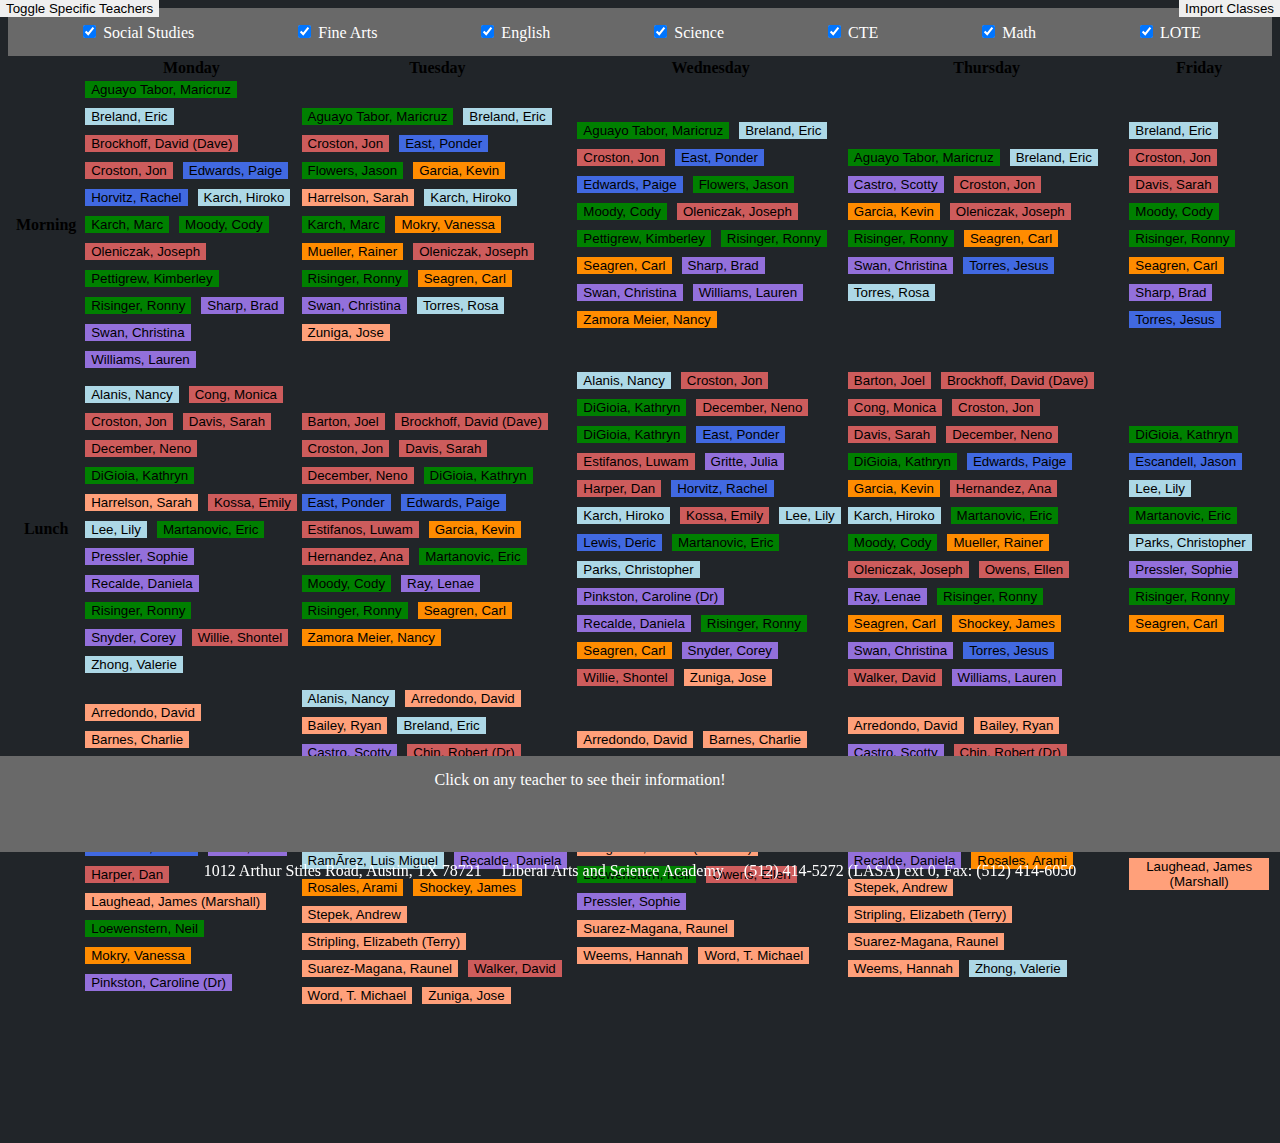
==== website/index.html @ 444f479a "Cookies" ====
<!doctype html>
<html lang="en">
<head>
    <meta charset="utf-8">
    <meta name="viewport" content="width=device-width, initial-scale=1, shrink-to-fit=no">
    <meta name="description" content="Unified office hours for the Liberal Arts and Science Academy">
    <meta name="author" content="Created by Gideon Witchel and Andrew Teodorovich">

    <title>Office Hours | LASA</title>
    <link rel="icon" href="https://lh4.googleusercontent.com/qjjgTQ-L8dC3dmBaXqJXd7nHj6X3Tf55C_dZjPt8AWfb5v_JRDjmRHr9_gg9RFBC7KksbBu1uAZBtEB-ic3JBfMozmk20KAPmim9JNDPC3h0mXg">

    <!-- BOOTSTRAP -->
    <link href="https://cdn.jsdelivr.net/npm/bootstrap@5.3.0-alpha3/dist/css/bootstrap.min.css" rel="stylesheet" integrity="sha384-KK94CHFLLe+nY2dmCWGMq91rCGa5gtU4mk92HdvYe+M/SXH301p5ILy+dN9+nJOZ" crossorigin="anonymous">
    <script src="https://cdn.jsdelivr.net/npm/bootstrap@5.3.0-alpha3/dist/js/bootstrap.bundle.min.js" integrity="sha384-ENjdO4Dr2bkBIFxQpeoTz1HIcje39Wm4jDKdf19U8gI4ddQ3GYNS7NTKfAdVQSZe" crossorigin="anonymous"></script>

    <!-- JQUERY -->
    <script src="https://ajax.googleapis.com/ajax/libs/jquery/3.6.4/jquery.min.js"></script>

    <!-- LASA OFFICE HOURS -->
    <script src="javascript/index.js" type="text/javascript"></script>
    <script src="javascript/classes.js" type="text/javascript"></script>
    <script src="javascript/buttons.js" type="text/javascript"></script>
    <script src="javascript/cookies.js" type="text/javascript"></script>

    <link href="stylesheets/index.css" media="screen" rel="stylesheet" type="text/css">
    <link href="stylesheets/classes.css" media="screen" rel="stylesheet" type="text/css">
    <link href="stylesheets/headerfooter.css" media="screen" rel="stylesheet" type="text/css">
</head>

<body>
    <div id="toolbar">
        <div id="toolbar-subjects">
            <button type="button" class="btn btn-dark" id="toggle-toolbar-classes">Toggle Specific Teachers</button>
            <div class="form-check form-switch form-check-inline">
                <input class="form-check-input class-socialstudies-color" type="checkbox" id="checkbox-socialstudies" checked>
                <label class="form-check-label" for="checkbox-socialstudies">Social Studies</label>
            </div>
            <div class="form-check form-switch form-check-inline">
                <input class="form-check-input class-finearts-color" type="checkbox" id="checkbox-finearts" checked>
                <label class="form-check-label" for="checkbox-finearts">Fine Arts</label>
            </div>
            <div class="form-check form-switch form-check-inline">
                <input class="form-check-input class-english-color" type="checkbox" id="checkbox-english" checked>
                <label class="form-check-label" for="checkbox-english">English</label>
            </div>
            <div class="form-check form-switch form-check-inline">
                <input class="form-check-input class-science-color" type="checkbox" id="checkbox-science" checked>
                <label class="form-check-label" for="checkbox-science">Science</label>
            </div>
            <div class="form-check form-switch form-check-inline">
                <input class="form-check-input class-cte-color" type="checkbox" id="checkbox-cte" checked>
                <label class="form-check-label" for="checkbox-CTE">CTE</label>
            </div>
            <div class="form-check form-switch form-check-inline">
                <input class="form-check-input class-math-color" type="checkbox" id="checkbox-math" checked>
                <label class="form-check-label" for="checkbox-math">Math</label>
            </div>
            <div class="form-check form-switch form-check-inline">
                <input class="form-check-input class-lote-color" type="checkbox" id="checkbox-lote" checked>
                <label class="form-check-label" for="checkbox-LOTE">LOTE</label>
            </div>
            <button type="button" class="btn btn-dark" id="toggle-import-classes">Import Classes</button>
        </div>
        <div id="toolbar-classes" style="display: none;">
            <div class="classes-container" id="classes-socialstudies"><h5>Social Studies</h5></div>
            <div class="classes-container" id="classes-finearts"><h5>Fine Arts</h5></div>
            <div class="classes-container" id="classes-english"><h5>English</h5></div>
            <div class="classes-container" id="classes-science"><h5>Science</h5></div>
            <div class="classes-container" id="classes-cte"><h5>CTE</h5></div>
            <div class="classes-container" id="classes-math"><h5>Math</h5></div>
            <div class="classes-container" id="classes-lote"><h5>LOTE</h5></div>
        </div>
        <div id="import-classes" style="display: none;">
            <p>To automatically import your classes and display their office hours, follow these steps.</p>
            <p>Go to Frontline SIS (TEAMS), which is where you normally see your grades.</p>
            <p>Navigate to the "Report Card" tab.</p>
            <p>Click on the URL bar where the website name is displayed.</p>
            <p>Select everything in that bar and delete it, but do not press Enter.</p>
            <p>Type "javascript:" in the bar, without the quotation marks. Do not press Enter.</p>
            <p>Paste the script below in the bar after "javascript:".</p>
            <p>Copy the output which will be displayed on screen.</p>
            <p>Paste the output in the text box below.</p>
            <p>Script:</p>
            <p id="script">async function gt(){let r=new Set,e=2;for(;e<100;){try{t=document.getElementById("r"+e+"td2").firstElementChild.innerText,r.add(t)}catch(n){break}e++}console.log(r);let a=Array.from(r).join(";");document.body.innerHTML=a+"&lt;br&gt;&lt;br&gt;&lt;br&gt;&lt;br&gt;Reload to bring back normal TEAMS.",await navigator.clipboard.writeText(a)}gt();</p>
            <p> List of Teachers: </p>
            <input class="form-control" type="text" id="import-classes-input" placeholder="Paste your teacher list here.">
            <button type="submit" class="btn btn-secondary" id="import-classes-button">Import</button>
        </div>
    </div>
    <div class="week">
        <table class="table table-dark table-striped table-bordered">
            <thead>
            <tr>
                <th scope="col" class="col-1"></th>
                <th scope="col" class="col-2">Monday</th>
                <th scope="col" class="col-2">Tuesday</th>
                <th scope="col" class="col-2">Wednesday</th>
                <th scope="col" class="col-2">Thursday</th>
                <th scope="col" class="col-2">Friday</th>
            </tr>
            </thead>
            <tbody>
            <tr>
                <th scope="row">Morning</th>
                <td id="m-m">
                    <div class="block-pocket">
                    </div>
                </td>
                <td id="t-m">
                    <div class="block-pocket">
                    </div>
                </td>
                <td id="w-m">
                    <div class="block-pocket">
                    </div>
                </td>
                <td id="th-m">
                    <div class="block-pocket">
                    </div>
                </td>
                <td id="f-m">
                    <div class="block-pocket">
                    </div>
                </td>
            </tr>
            <tr>
                <th scope="row">Lunch</th>
                <td id="m-l">
                    <div class="block-pocket">
                    </div>
                </td>
                <td id="t-l">
                    <div class="block-pocket">
                    </div>
                </td>
                <td id="w-l">
                    <div class="block-pocket">
                    </div>
                </td>
                <td id="th-l">
                    <div class="block-pocket">
                    </div>
                </td>
                <td id="f-l">
                    <div class="block-pocket">
                    </div>
                </td>
            </tr>
            <tr>
                <th scope="row">Afternoon</th>
                <td id="m-a">
                    <div class="block-pocket">
                    </div>
                </td>
                <td id="t-a">
                    <div class="block-pocket">
                    </div>
                </td>
                <td id="w-a">
                    <div class="block-pocket">
                    </div>
                </td>
                <td id="th-a">
                    <div class="block-pocket">
                    </div>
                </td>
                <td id="f-a">
                    <div class="block-pocket">
                    </div>
                </td>
            </tr>
            </tbody>
        </table>
    </div>

    <div id="class-info-1" class="footer">
        <p class="info" id="info-name">Click on any teacher to see their information!</p>
        <p class="info" id="info-email"></p>
        <p class="info" id="info-class"></p>
        <p class="info" id="info-room"></p>
    </div>
    <div id="class-info-2" class="footer">
        <p class="info" id="info-time-1"></p>
        <p class="info" id="info-time-2"></p>
        <p class="info" id="info-time-3"></p>
    </div>

    <footer class="footer bg-dark footer-dark">
            <div class="col-4 foot-div"><p class="foot">1012 Arthur Stiles Road, Austin, TX 78721</p></div>
            <div class="col-4 foot-div"><p class="foot">Liberal Arts and Science Academy</p></div>
            <div class="col-4 foot-div"><p class="foot">(512) 414-5272 (LASA) ext 0, Fax: (512) 414-6050</p></div>
    </footer>
</body>
</html>
---- website/stylesheets/index.css ----
body {
    background-color: #212529;
}
th {
    text-align: center;
    vertical-align: middle;
}
.week {
    margin: 0px;
    padding-top: 0em;
    padding-bottom: 8em;
}
.block-pocket {
    display: flex;
    flex-wrap: wrap;
    align-items: flex-start;
    align-content: center;
    gap: 10px;
}


/* checkboxes and switches */

/* form-check must stay above form-switch so form-switch overrides */
#toggle-toolbar-classes {
    position: fixed;
    top:0;
    left:0;
    border-top-left-radius: 0;
    border-top-right-radius: 0;
    border-bottom-left-radius: 0;
    border: 0px;
}
.form-check {
    padding: 5px;
}
.form-switch {
    padding: 0 50px 0 50px;
    margin: auto 0 auto 0;
}
.classes-container {
    padding: 40px 50px 40px 50px;
    margin: auto 0 auto 0;
}
h5 {
    padding: 10px;
}

/* import classes */

#toggle-import-classes {
    position: fixed;
    top:0;
    right:0;
    border-top-left-radius: 0;
    border-top-right-radius: 0;
    border-bottom-right-radius: 0;
    border: 0px;
}
#import-classes {
    display: flex;
    justify-content: center;
    align-items: center;
    flex-flow: column;
    color: white;
    margin: 40px;
}
#script {
    font-size: 10px;
}
#import-classes-button {
    margin: 20px;
}
---- website/stylesheets/classes.css ----
/* class colors */

.class-socialstudies-color, .class-socialstudies-color:checked {
    background-color: green;
    border: dimgray;
}
.class-finearts-color, .class-finearts-color:checked {
    background-color: royalblue;
    border: dimgray;
}
.class-english-color, .class-english-color:checked {
    background-color: mediumpurple;
    color: black;
    border: dimgray;
}
.class-science-color, .class-science-color:checked {
    background-color: indianred;
    border: dimgray;
}
.class-cte-color, .class-cte-color:checked {
    background-color: darkorange;
    border: dimgray;
}
.class-math-color, .class-math-color:checked {
    background-color: lightsalmon;
    border: dimgray;
    color: black;
}
.class-lote-color, .class-lote-color:checked {
    background-color: lightblue;
    color: black;
    border: dimgray;
}
.class-unknown-color {
    background-color: white;
    color: black;
    border: dimgray;
}
---- website/stylesheets/headerfooter.css ----
/* header */

#toolbar {
    position: sticky;
    left: 0;
    top: 0;
    height: 3em;
    width: 100%;
}
#toolbar-subjects, #toolbar-classes {
    display: flex;
    justify-content: center;
    height: 3em;
    background-color: dimgray;
    color: white;
    text-align: center;
}
#toolbar-classes{
    height: 0em;
}

/* footer */

.footer {
    position: fixed;
    display: flex;
    justify-content: center;
    left: 0;
    bottom: 0;
    width: 100%;
    height: 3em;
}
.foot {
    text-align: center;
    margin: auto;
    padding: 10px;
    color: white;
}
#class-info-1{
    bottom: 6em;
    background-color: dimgray;
}
#class-info-2{
    bottom: 3em;
    background-color: dimgray;
}
.info{
    color: white;
    padding: 0 20px 0 20px;
    margin: auto 0 auto 0;
}
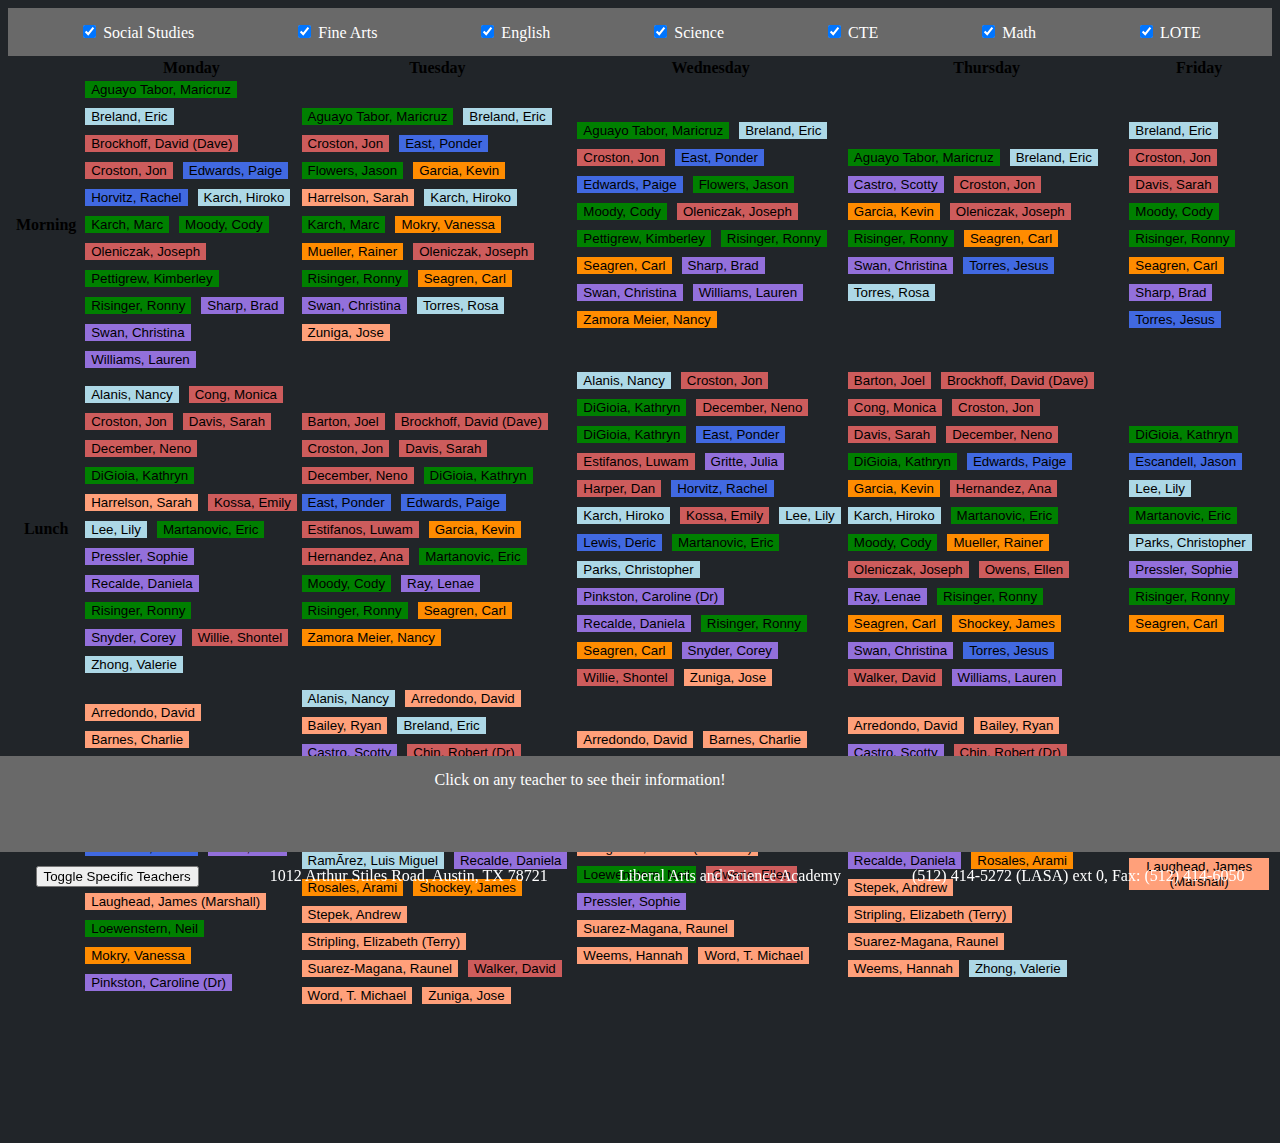
==== commit 8b8d13cf: "Better teacher importing" ====
--- a/website/index.html
+++ b/website/index.html
@@ -21,6 +21,7 @@
     <script src="javascript/classes.js" type="text/javascript"></script>
     <script src="javascript/buttons.js" type="text/javascript"></script>
     <script src="javascript/cookies.js" type="text/javascript"></script>
+    <script src="javascript/teacherselect.js" type="text/javascript"></script>
 
     <link href="stylesheets/index.css" media="screen" rel="stylesheet" type="text/css">
     <link href="stylesheets/classes.css" media="screen" rel="stylesheet" type="text/css">
@@ -30,7 +31,6 @@
 <body>
     <div id="toolbar">
         <div id="toolbar-subjects">
-            <button type="button" class="btn btn-dark" id="toggle-toolbar-classes">Toggle Specific Teachers</button>
             <div class="form-check form-switch form-check-inline">
                 <input class="form-check-input class-socialstudies-color" type="checkbox" id="checkbox-socialstudies" checked>
                 <label class="form-check-label" for="checkbox-socialstudies">Social Studies</label>
@@ -59,18 +59,37 @@
                 <input class="form-check-input class-lote-color" type="checkbox" id="checkbox-lote" checked>
                 <label class="form-check-label" for="checkbox-LOTE">LOTE</label>
             </div>
-            <button type="button" class="btn btn-dark" id="toggle-import-classes">Import Classes</button>
+            <!-- <button type="button" class="btn btn-dark" id="toggle-import-classes">Import Classes</button> -->
         </div>
         <div id="toolbar-classes" style="display: none;">
-            <div class="classes-container" id="classes-socialstudies"><h5>Social Studies</h5></div>
-            <div class="classes-container" id="classes-finearts"><h5>Fine Arts</h5></div>
-            <div class="classes-container" id="classes-english"><h5>English</h5></div>
-            <div class="classes-container" id="classes-science"><h5>Science</h5></div>
-            <div class="classes-container" id="classes-cte"><h5>CTE</h5></div>
-            <div class="classes-container" id="classes-math"><h5>Math</h5></div>
-            <div class="classes-container" id="classes-lote"><h5>LOTE</h5></div>
+            <div id="toolbar-classes-internal">
+                <div class="classes-container" id="classes-socialstudies"><h5>Social Studies</h5></div>
+                <div class="classes-container" id="classes-finearts"><h5>Fine Arts</h5></div>
+                <div class="classes-container" id="classes-english"><h5>English</h5></div>
+                <div class="classes-container" id="classes-science"><h5>Science</h5></div>
+                <div class="classes-container" id="classes-cte"><h5>CTE</h5></div>
+                <div class="classes-container" id="classes-math"><h5>Math</h5></div>
+                <div class="classes-container" id="classes-lote"><h5>LOTE</h5></div>
+            </div>
+            <div id="toolbar-classes-dropdown">
+                <p>Or, select your classes here</p>
+                <select id="import-teacher-dropdown" class="form-control">
+                </select>
+                <div>
+                    <button type="submit" class="btn btn-secondary toggle-teacher-button" id="enable-specific-class-button">Enable</button>
+                    <button type="submit" class="btn btn-secondary toggle-teacher-button" id="disable-specific-class-button">Disable</button>
+                </div>
+            </div>
         </div>
+
+        <!--
+        The script is not very user-friendly.
+        It is easier to just type the names of teachers and select them from the dropdown.
+        -->
+
+        <!--
         <div id="import-classes" style="display: none;">
+
             <p>To automatically import your classes and display their office hours, follow these steps.</p>
             <p>Go to Frontline SIS (TEAMS), which is where you normally see your grades.</p>
             <p>Navigate to the "Report Card" tab.</p>
@@ -86,6 +105,8 @@
             <input class="form-control" type="text" id="import-classes-input" placeholder="Paste your teacher list here.">
             <button type="submit" class="btn btn-secondary" id="import-classes-button">Import</button>
         </div>
+        -->
+
     </div>
     <div class="week">
         <table class="table table-dark table-striped table-bordered">
@@ -186,9 +207,10 @@
     </div>
 
     <footer class="footer bg-dark footer-dark">
-            <div class="col-4 foot-div"><p class="foot">1012 Arthur Stiles Road, Austin, TX 78721</p></div>
-            <div class="col-4 foot-div"><p class="foot">Liberal Arts and Science Academy</p></div>
-            <div class="col-4 foot-div"><p class="foot">(512) 414-5272 (LASA) ext 0, Fax: (512) 414-6050</p></div>
+            <div class="col-3 foot-div"><button type="button" class="btn btn-secondary" id="toggle-toolbar-classes">Toggle Specific Teachers</button></div>
+            <div class="col-3 foot-div"><p class="foot">1012 Arthur Stiles Road, Austin, TX 78721</p></div>
+            <div class="col-3 foot-div"><p class="foot">Liberal Arts and Science Academy</p></div>
+            <div class="col-3 foot-div"><p class="foot">(512) 414-5272 (LASA) ext 0, Fax: (512) 414-6050</p></div>
     </footer>
 </body>
 </html>
--- a/website/stylesheets/index.css
+++ b/website/stylesheets/index.css
@@ -21,25 +21,17 @@
 
 /* checkboxes and switches */
 
+#toggle-toolbar-classes {
+    text-align: center;
+    vertical-align: center;
+    margin: auto;
+}
 /* form-check must stay above form-switch so form-switch overrides */
-#toggle-toolbar-classes {
-    position: fixed;
-    top:0;
-    left:0;
-    border-top-left-radius: 0;
-    border-top-right-radius: 0;
-    border-bottom-left-radius: 0;
-    border: 0px;
-}
 .form-check {
     padding: 5px;
 }
 .form-switch {
     padding: 0 50px 0 50px;
-    margin: auto 0 auto 0;
-}
-.classes-container {
-    padding: 40px 50px 40px 50px;
     margin: auto 0 auto 0;
 }
 h5 {
--- a/website/stylesheets/headerfooter.css
+++ b/website/stylesheets/headerfooter.css
@@ -7,16 +7,36 @@
     height: 3em;
     width: 100%;
 }
-#toolbar-subjects, #toolbar-classes {
+#toolbar-subjects, #toolbar-classes-internal {
     display: flex;
     justify-content: center;
-    height: 3em;
     background-color: dimgray;
     color: white;
     text-align: center;
+    flex-wrap: wrap;
 }
-#toolbar-classes{
-    height: 0em;
+#toolbar-subjects {
+    height: 3em;
+}
+#toolbar-classes-internal {
+    background-color: #212529;
+}
+.classes-container {
+    padding: 30px 30px 30px 30px;
+}
+#toolbar-classes-dropdown {
+    color: white;
+    text-align: center;
+    margin: 20px 50px 20px 50px;
+    display: flex;
+    flex-flow: column;
+    gap: 20px;
+}
+p{
+    margin: 0;
+}
+.toggle-teacher-button{
+    margin: 0 20px;
 }
 
 /* footer */
@@ -30,10 +50,9 @@
     width: 100%;
     height: 3em;
 }
-.foot {
+.foot-div {
     text-align: center;
     margin: auto;
-    padding: 10px;
     color: white;
 }
 #class-info-1{
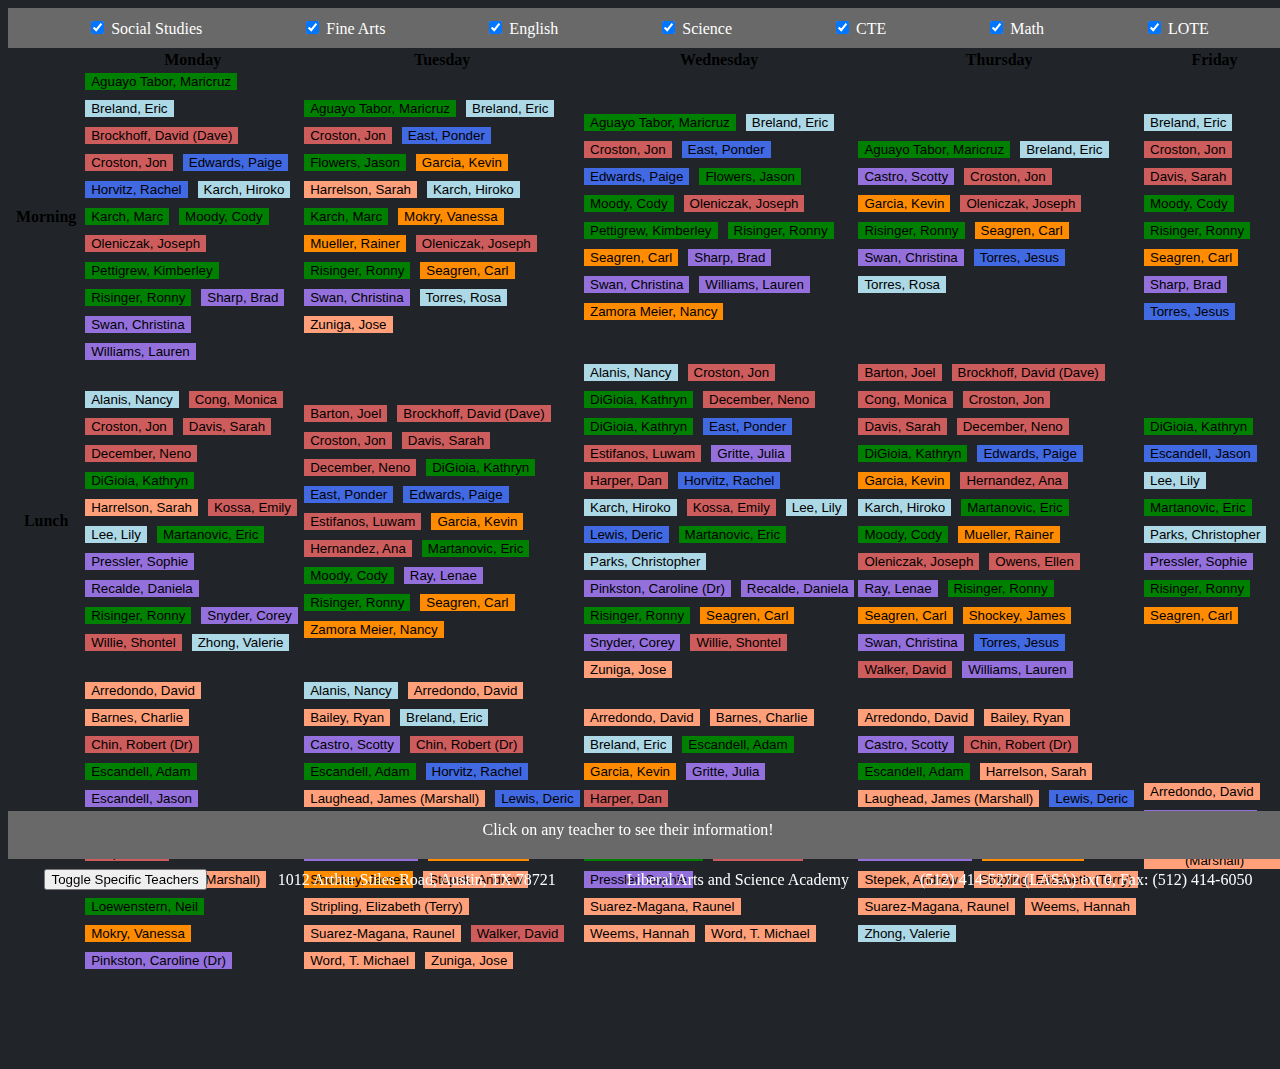
==== commit a6dbe17a: "Better sticky headers and footers" ====
--- a/website/index.html
+++ b/website/index.html
@@ -61,27 +61,6 @@
             </div>
             <!-- <button type="button" class="btn btn-dark" id="toggle-import-classes">Import Classes</button> -->
         </div>
-        <div id="toolbar-classes" style="display: none;">
-            <div id="toolbar-classes-internal">
-                <div class="classes-container" id="classes-socialstudies"><h5>Social Studies</h5></div>
-                <div class="classes-container" id="classes-finearts"><h5>Fine Arts</h5></div>
-                <div class="classes-container" id="classes-english"><h5>English</h5></div>
-                <div class="classes-container" id="classes-science"><h5>Science</h5></div>
-                <div class="classes-container" id="classes-cte"><h5>CTE</h5></div>
-                <div class="classes-container" id="classes-math"><h5>Math</h5></div>
-                <div class="classes-container" id="classes-lote"><h5>LOTE</h5></div>
-            </div>
-            <div id="toolbar-classes-dropdown">
-                <p>Or, select your classes here</p>
-                <select id="import-teacher-dropdown" class="form-control">
-                </select>
-                <div>
-                    <button type="submit" class="btn btn-secondary toggle-teacher-button" id="enable-specific-class-button">Enable</button>
-                    <button type="submit" class="btn btn-secondary toggle-teacher-button" id="disable-specific-class-button">Disable</button>
-                </div>
-            </div>
-        </div>
-
         <!--
         The script is not very user-friendly.
         It is easier to just type the names of teachers and select them from the dropdown.
@@ -108,8 +87,8 @@
         -->
 
     </div>
-    <div class="week">
-        <table class="table table-dark table-striped table-bordered">
+    <div class="content">
+        <table class="week table table-dark table-striped table-bordered">
             <thead>
             <tr>
                 <th scope="col" class="col-1"></th>
@@ -192,25 +171,45 @@
             </tr>
             </tbody>
         </table>
+        <div id="toolbar-classes" style="display: none;">
+            <div id="toolbar-classes-internal">
+                <div class="classes-container" id="classes-socialstudies"><h5>Social Studies</h5></div>
+                <div class="classes-container" id="classes-finearts"><h5>Fine Arts</h5></div>
+                <div class="classes-container" id="classes-english"><h5>English</h5></div>
+                <div class="classes-container" id="classes-science"><h5>Science</h5></div>
+                <div class="classes-container" id="classes-cte"><h5>CTE</h5></div>
+                <div class="classes-container" id="classes-math"><h5>Math</h5></div>
+                <div class="classes-container" id="classes-lote"><h5>LOTE</h5></div>
+            </div>
+            <div id="toolbar-classes-dropdown">
+                <p>Or, select your classes here</p>
+                <select id="import-teacher-dropdown" class="form-control">
+                </select>
+                <div>
+                    <button type="submit" class="btn btn-secondary toggle-teacher-button" id="enable-specific-class-button">Enable</button>
+                    <button type="submit" class="btn btn-secondary toggle-teacher-button" id="disable-specific-class-button">Disable</button>
+                </div>
+            </div>
+        </div>
     </div>
-
-    <div id="class-info-1" class="footer">
-        <p class="info" id="info-name">Click on any teacher to see their information!</p>
-        <p class="info" id="info-email"></p>
-        <p class="info" id="info-class"></p>
-        <p class="info" id="info-room"></p>
+    <div id="footer-container">
+        <div id="class-info-1" class="footer">
+            <p class="info" id="info-name"></p>
+            <p class="info" id="info-email">Click on any teacher to see their information!</p>
+            <p class="info" id="info-class"></p>
+            <p class="info" id="info-room"></p>
+        </div>
+        <div id="class-info-2" class="footer">
+            <p class="info" id="info-time-1"></p>
+            <p class="info" id="info-time-2"></p>
+            <p class="info" id="info-time-3"></p>
+        </div>
+        <footer class="footer bg-dark footer-dark">
+                <div class="col-3 foot-div"><button type="button" class="btn btn-secondary" id="toggle-toolbar-classes">Toggle Specific Teachers</button></div>
+                <div class="col-3 foot-div"><p class="foot">1012 Arthur Stiles Road, Austin, TX 78721</p></div>
+                <div class="col-3 foot-div"><p class="foot">Liberal Arts and Science Academy</p></div>
+                <div class="col-3 foot-div"><p class="foot">(512) 414-5272 (LASA) ext 0, Fax: (512) 414-6050</p></div>
+        </footer>
     </div>
-    <div id="class-info-2" class="footer">
-        <p class="info" id="info-time-1"></p>
-        <p class="info" id="info-time-2"></p>
-        <p class="info" id="info-time-3"></p>
-    </div>
-
-    <footer class="footer bg-dark footer-dark">
-            <div class="col-3 foot-div"><button type="button" class="btn btn-secondary" id="toggle-toolbar-classes">Toggle Specific Teachers</button></div>
-            <div class="col-3 foot-div"><p class="foot">1012 Arthur Stiles Road, Austin, TX 78721</p></div>
-            <div class="col-3 foot-div"><p class="foot">Liberal Arts and Science Academy</p></div>
-            <div class="col-3 foot-div"><p class="foot">(512) 414-5272 (LASA) ext 0, Fax: (512) 414-6050</p></div>
-    </footer>
 </body>
 </html>
--- a/website/stylesheets/index.css
+++ b/website/stylesheets/index.css
@@ -1,14 +1,19 @@
 body {
     background-color: #212529;
+    display: flex;
+    min-height: 100vh;
+    flex-direction: column;
+    flex-wrap: nowrap;
+    width: 100%;
+    height: 100%;
 }
 th {
     text-align: center;
     vertical-align: middle;
 }
-.week {
-    margin: 0px;
-    padding-top: 0em;
-    padding-bottom: 8em;
+.content {
+    flex: 1;
+    overflow-x: scroll;
 }
 .block-pocket {
     display: flex;
@@ -17,7 +22,9 @@
     align-content: center;
     gap: 10px;
 }
-
+.week{
+    margin: 0;
+}
 
 /* checkboxes and switches */
 
@@ -31,7 +38,7 @@
     padding: 5px;
 }
 .form-switch {
-    padding: 0 50px 0 50px;
+    padding: 0 50px 10px 50px;
     margin: auto 0 auto 0;
 }
 h5 {
@@ -39,7 +46,7 @@
 }
 
 /* import classes */
-
+/*
 #toggle-import-classes {
     position: fixed;
     top:0;
@@ -63,3 +70,4 @@
 #import-classes-button {
     margin: 20px;
 }
+*/
--- a/website/stylesheets/headerfooter.css
+++ b/website/stylesheets/headerfooter.css
@@ -1,11 +1,13 @@
 /* header */
 
 #toolbar {
+    width: 100%;
+    flex-shrink: 0;
     position: sticky;
-    left: 0;
     top: 0;
-    height: 3em;
-    width: 100%;
+}
+#toolbar-subjects{
+    padding: 10px 0 0 0;
 }
 #toolbar-subjects, #toolbar-classes-internal {
     display: flex;
@@ -14,9 +16,6 @@
     color: white;
     text-align: center;
     flex-wrap: wrap;
-}
-#toolbar-subjects {
-    height: 3em;
 }
 #toolbar-classes-internal {
     background-color: #212529;
@@ -40,31 +39,30 @@
 }
 
 /* footer */
-
+#footer-container{
+    position: sticky;
+    bottom: 0;
+}
 .footer {
-    position: fixed;
     display: flex;
     justify-content: center;
-    left: 0;
-    bottom: 0;
     width: 100%;
-    height: 3em;
+    flex-shrink: 0;
 }
 .foot-div {
     text-align: center;
     margin: auto;
     color: white;
+    padding: 10px 0;
 }
-#class-info-1{
-    bottom: 6em;
+#class-info-1, #class-info-2{
     background-color: dimgray;
+    gap: 40px;
 }
-#class-info-2{
-    bottom: 3em;
-    background-color: dimgray;
+#class-info-1 {
+    padding: 10px 0 0 0;
 }
 .info{
     color: white;
-    padding: 0 20px 0 20px;
-    margin: auto 0 auto 0;
+    padding: 0 0 10px 0;
 }
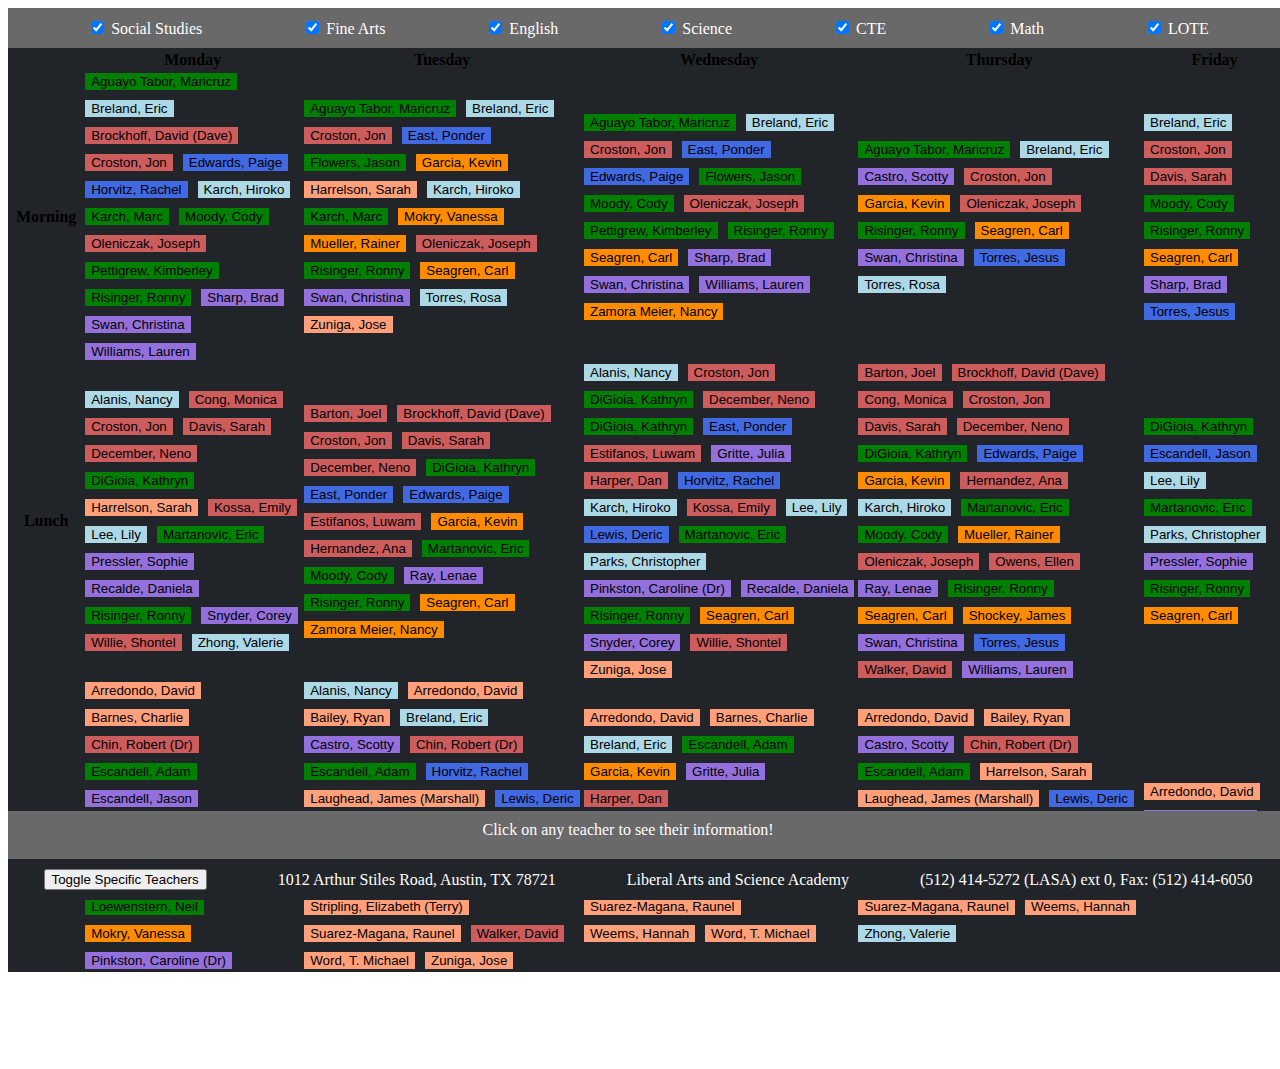
==== commit 9d5360bb: "Better background colors" ====
--- a/website/index.html
+++ b/website/index.html
@@ -59,35 +59,10 @@
                 <input class="form-check-input class-lote-color" type="checkbox" id="checkbox-lote" checked>
                 <label class="form-check-label" for="checkbox-LOTE">LOTE</label>
             </div>
-            <!-- <button type="button" class="btn btn-dark" id="toggle-import-classes">Import Classes</button> -->
         </div>
-        <!--
-        The script is not very user-friendly.
-        It is easier to just type the names of teachers and select them from the dropdown.
-        -->
-
-        <!--
-        <div id="import-classes" style="display: none;">
-
-            <p>To automatically import your classes and display their office hours, follow these steps.</p>
-            <p>Go to Frontline SIS (TEAMS), which is where you normally see your grades.</p>
-            <p>Navigate to the "Report Card" tab.</p>
-            <p>Click on the URL bar where the website name is displayed.</p>
-            <p>Select everything in that bar and delete it, but do not press Enter.</p>
-            <p>Type "javascript:" in the bar, without the quotation marks. Do not press Enter.</p>
-            <p>Paste the script below in the bar after "javascript:".</p>
-            <p>Copy the output which will be displayed on screen.</p>
-            <p>Paste the output in the text box below.</p>
-            <p>Script:</p>
-            <p id="script">async function gt(){let r=new Set,e=2;for(;e<100;){try{t=document.getElementById("r"+e+"td2").firstElementChild.innerText,r.add(t)}catch(n){break}e++}console.log(r);let a=Array.from(r).join(";");document.body.innerHTML=a+"&lt;br&gt;&lt;br&gt;&lt;br&gt;&lt;br&gt;Reload to bring back normal TEAMS.",await navigator.clipboard.writeText(a)}gt();</p>
-            <p> List of Teachers: </p>
-            <input class="form-control" type="text" id="import-classes-input" placeholder="Paste your teacher list here.">
-            <button type="submit" class="btn btn-secondary" id="import-classes-button">Import</button>
-        </div>
-        -->
 
     </div>
-    <div class="content">
+    <div id="content">
         <table class="week table table-dark table-striped table-bordered">
             <thead>
             <tr>
@@ -204,12 +179,12 @@
             <p class="info" id="info-time-2"></p>
             <p class="info" id="info-time-3"></p>
         </div>
-        <footer class="footer bg-dark footer-dark">
+        <div id="true-footer" class="footer">
                 <div class="col-3 foot-div"><button type="button" class="btn btn-secondary" id="toggle-toolbar-classes">Toggle Specific Teachers</button></div>
                 <div class="col-3 foot-div"><p class="foot">1012 Arthur Stiles Road, Austin, TX 78721</p></div>
                 <div class="col-3 foot-div"><p class="foot">Liberal Arts and Science Academy</p></div>
                 <div class="col-3 foot-div"><p class="foot">(512) 414-5272 (LASA) ext 0, Fax: (512) 414-6050</p></div>
-        </footer>
+        </div>
     </div>
 </body>
 </html>
--- a/website/stylesheets/index.css
+++ b/website/stylesheets/index.css
@@ -1,5 +1,4 @@
 body {
-    background-color: #212529;
     display: flex;
     min-height: 100vh;
     flex-direction: column;
@@ -11,9 +10,10 @@
     text-align: center;
     vertical-align: middle;
 }
-.content {
+#content {
     flex: 1;
-    overflow-x: scroll;
+    overflow-x: auto;
+    background-color: #212529;
 }
 .block-pocket {
     display: flex;
@@ -44,30 +44,3 @@
 h5 {
     padding: 10px;
 }
-
-/* import classes */
-/*
-#toggle-import-classes {
-    position: fixed;
-    top:0;
-    right:0;
-    border-top-left-radius: 0;
-    border-top-right-radius: 0;
-    border-bottom-right-radius: 0;
-    border: 0px;
-}
-#import-classes {
-    display: flex;
-    justify-content: center;
-    align-items: center;
-    flex-flow: column;
-    color: white;
-    margin: 40px;
-}
-#script {
-    font-size: 10px;
-}
-#import-classes-button {
-    margin: 20px;
-}
-*/
--- a/website/stylesheets/headerfooter.css
+++ b/website/stylesheets/headerfooter.css
@@ -6,19 +6,16 @@
     position: sticky;
     top: 0;
 }
-#toolbar-subjects{
-    padding: 10px 0 0 0;
-}
 #toolbar-subjects, #toolbar-classes-internal {
     display: flex;
     justify-content: center;
-    background-color: dimgray;
     color: white;
     text-align: center;
     flex-wrap: wrap;
 }
-#toolbar-classes-internal {
-    background-color: #212529;
+#toolbar-subjects{
+    padding: 10px 0 0 0;
+    background-color: dimgray;
 }
 .classes-container {
     padding: 30px 30px 30px 30px;
@@ -66,3 +63,6 @@
     color: white;
     padding: 0 0 10px 0;
 }
+#true-footer{
+    background-color: #212529;
+}
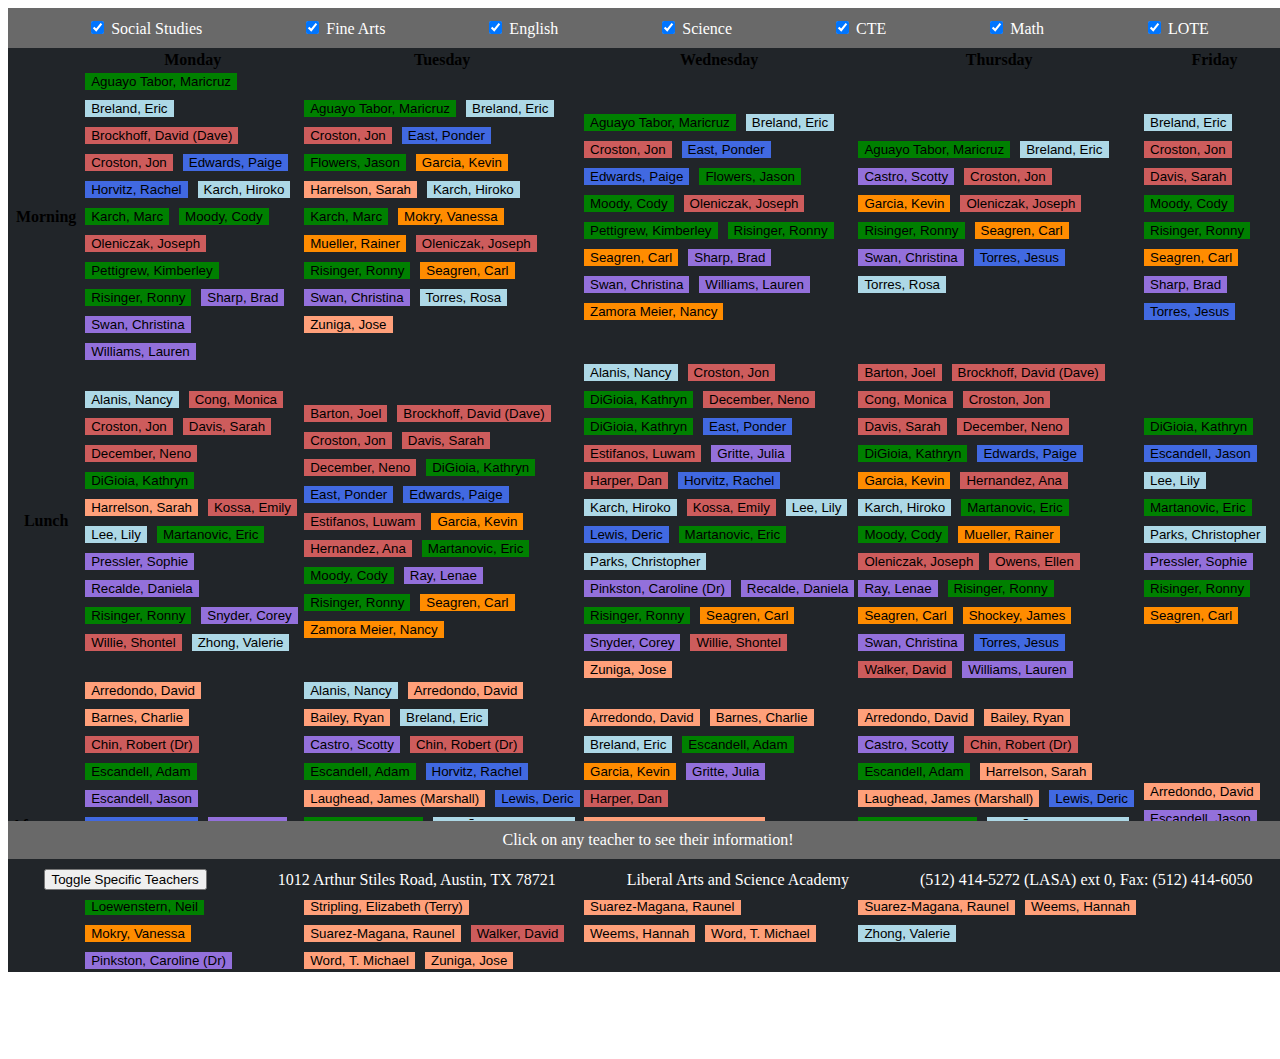
==== commit 5f8749ca: "Center class info message" ====
--- a/website/index.html
+++ b/website/index.html
@@ -170,7 +170,8 @@
     <div id="footer-container">
         <div id="class-info-1" class="footer">
             <p class="info" id="info-name"></p>
-            <p class="info" id="info-email">Click on any teacher to see their information!</p>
+            <p class="info" id="info-email"></p>
+            <p id="class-info-message">Click on any teacher to see their information!</p>
             <p class="info" id="info-class"></p>
             <p class="info" id="info-room"></p>
         </div>
--- a/website/stylesheets/headerfooter.css
+++ b/website/stylesheets/headerfooter.css
@@ -63,6 +63,9 @@
     color: white;
     padding: 0 0 10px 0;
 }
+#class-info-message{
+    color: white;
+}
 #true-footer{
     background-color: #212529;
 }
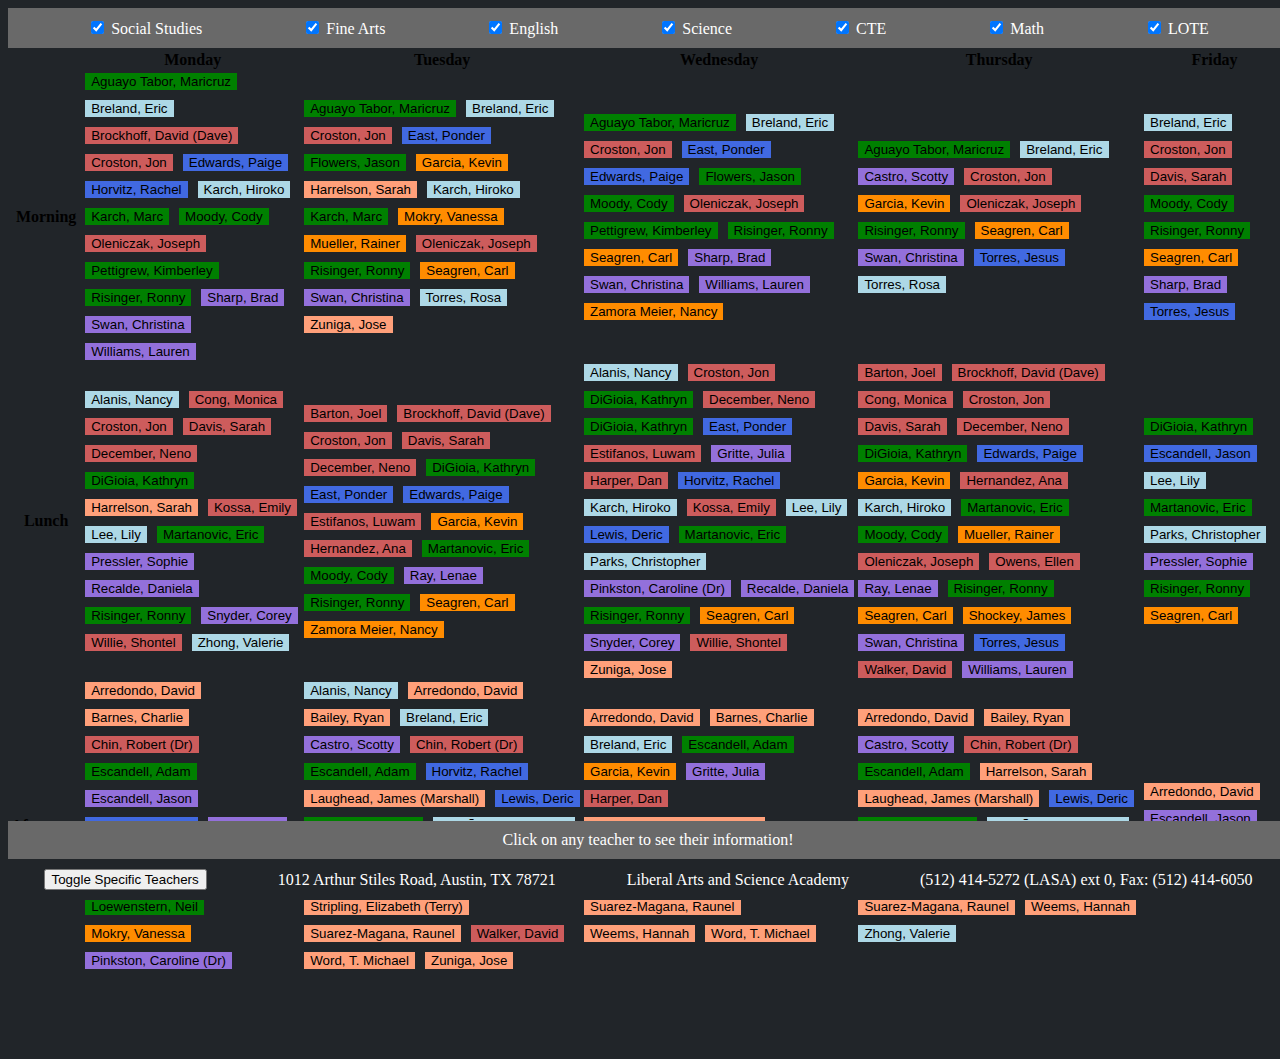
==== commit 8a925ca9: "Mobile vertical UX" ====
--- a/website/index.html
+++ b/website/index.html
@@ -26,11 +26,13 @@
     <link href="stylesheets/index.css" media="screen" rel="stylesheet" type="text/css">
     <link href="stylesheets/classes.css" media="screen" rel="stylesheet" type="text/css">
     <link href="stylesheets/headerfooter.css" media="screen" rel="stylesheet" type="text/css">
+    <link href="stylesheets/mobile.css" media="screen" rel="stylesheet" type="text/css">
 </head>
 
 <body>
     <div id="toolbar">
         <div id="toolbar-subjects">
+            <button type="button" class="btn btn-dark phone-toolbar phone-toolbar-button phone-toolbar-button-padding">Back</button>
             <div class="form-check form-switch form-check-inline">
                 <input class="form-check-input class-socialstudies-color" type="checkbox" id="checkbox-socialstudies" checked>
                 <label class="form-check-label" for="checkbox-socialstudies">Social Studies</label>
@@ -66,80 +68,82 @@
         <table class="week table table-dark table-striped table-bordered">
             <thead>
             <tr>
-                <th scope="col" class="col-1"></th>
-                <th scope="col" class="col-2">Monday</th>
-                <th scope="col" class="col-2">Tuesday</th>
-                <th scope="col" class="col-2">Wednesday</th>
-                <th scope="col" class="col-2">Thursday</th>
-                <th scope="col" class="col-2">Friday</th>
+                <th scope="col">
+                    <button type="button" class="btn btn-secondary phone-toolbar phone-toolbar-button">Settings</button>
+                </th>
+                <th scope="col" class="column-header monday">Monday</th>
+                <th scope="col" class="column-header tuesday">Tuesday</th>
+                <th scope="col" class="column-header wednesday">Wednesday</th>
+                <th scope="col" class="column-header thursday">Thursday</th>
+                <th scope="col" class="column-header friday">Friday</th>
             </tr>
             </thead>
             <tbody>
             <tr>
                 <th scope="row">Morning</th>
-                <td id="m-m">
+                <td id="m-m" class="monday">
                     <div class="block-pocket">
                     </div>
                 </td>
-                <td id="t-m">
+                <td id="t-m" class="tuesday">
                     <div class="block-pocket">
                     </div>
                 </td>
-                <td id="w-m">
+                <td id="w-m" class="wednesday">
                     <div class="block-pocket">
                     </div>
                 </td>
-                <td id="th-m">
+                <td id="th-m" class="thursday">
                     <div class="block-pocket">
                     </div>
                 </td>
-                <td id="f-m">
+                <td id="f-m" class="friday">
                     <div class="block-pocket">
                     </div>
                 </td>
             </tr>
             <tr>
                 <th scope="row">Lunch</th>
-                <td id="m-l">
+                <td id="m-l" class="monday">
                     <div class="block-pocket">
                     </div>
                 </td>
-                <td id="t-l">
+                <td id="t-l" class="tuesday">
                     <div class="block-pocket">
                     </div>
                 </td>
-                <td id="w-l">
+                <td id="w-l" class="wednesday">
                     <div class="block-pocket">
                     </div>
                 </td>
-                <td id="th-l">
+                <td id="th-l" class="thursday">
                     <div class="block-pocket">
                     </div>
                 </td>
-                <td id="f-l">
+                <td id="f-l" class="friday">
                     <div class="block-pocket">
                     </div>
                 </td>
             </tr>
             <tr>
                 <th scope="row">Afternoon</th>
-                <td id="m-a">
+                <td id="m-a" class="monday">
                     <div class="block-pocket">
                     </div>
                 </td>
-                <td id="t-a">
+                <td id="t-a" class="tuesday">
                     <div class="block-pocket">
                     </div>
                 </td>
-                <td id="w-a">
+                <td id="w-a" class="wednesday">
                     <div class="block-pocket">
                     </div>
                 </td>
-                <td id="th-a">
+                <td id="th-a" class="thursday">
                     <div class="block-pocket">
                     </div>
                 </td>
-                <td id="f-a">
+                <td id="f-a" class="friday">
                     <div class="block-pocket">
                     </div>
                 </td>
--- a/website/stylesheets/index.css
+++ b/website/stylesheets/index.css
@@ -1,4 +1,5 @@
 body {
+    background-color: #212529;
     display: flex;
     min-height: 100vh;
     flex-direction: column;
@@ -41,6 +42,9 @@
     padding: 0 50px 10px 50px;
     margin: auto 0 auto 0;
 }
+.phone-toolbar-button-padding {
+    margin: 0 50px 10px 50px;
+}
 h5 {
     padding: 10px;
 }
--- a/website/stylesheets/headerfooter.css
+++ b/website/stylesheets/headerfooter.css
@@ -5,6 +5,7 @@
     flex-shrink: 0;
     position: sticky;
     top: 0;
+    z-index: 10;
 }
 #toolbar-subjects, #toolbar-classes-internal {
     display: flex;
@@ -55,6 +56,7 @@
 #class-info-1, #class-info-2{
     background-color: dimgray;
     gap: 40px;
+    overflow: auto;
 }
 #class-info-1 {
     padding: 10px 0 0 0;
--- a/website/stylesheets/mobile.css
+++ b/website/stylesheets/mobile.css
@@ -0,0 +1,39 @@
+/* Hide headers and footers when on mobile */
+.phone-toolbar{
+    display: none;
+}
+@media only screen and (max-width: 900px) {
+    #true-footer, #toolbar {
+        display: none;
+    }
+    .phone-toolbar {
+        display: block;
+    }
+    .form-check-input {
+        scale: 2;
+        margin-right: 1.5em;
+    }
+    #footer-container {
+        position: relative;
+    }
+}
+
+/* Only display class info when phone is in landscape */
+@media only screen and (max-width: 650px) {
+    #footer-container {
+        display: none;
+    }
+}
+
+/* Only display one day when phone is in portrait */
+@media only screen and (max-width: 500px) {
+    td {
+        display: none;
+    }
+    .column-header {
+        display: none;
+    }
+    .today{
+        display: table-cell;
+    }
+}
